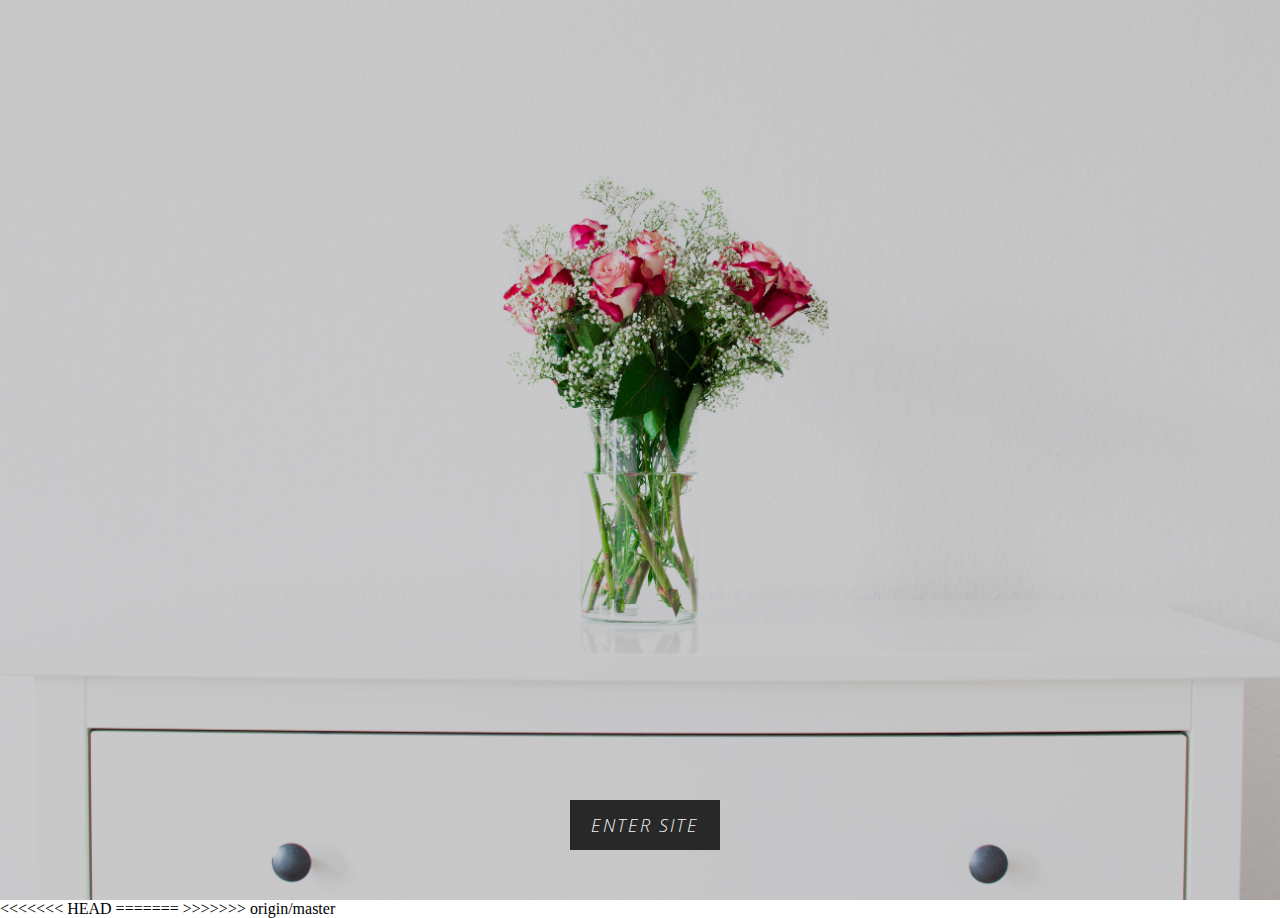
==== index.html @ 5cacbcf0 "initial commit" ====
<html>
	<head>
		<link href='https://fonts.googleapis.com/css?family=Open+Sans:400,400italic,300italic,300,600,600italic,700,700italic' rel='stylesheet' type='text/css'>
		<link href='https://fonts.googleapis.com/css?family=Roboto+Condensed:400,300,300italic,400italic,700,700italic' rel='stylesheet' type='text/css'>
		<link rel="stylesheet" type="text/css" href="assets/css/style.css" />
		<script src="assets/js/jquery-1.9.1.js"></script>
		<script src="assets/js/script.js"></script>
	</head>
	<body>
	<!-- <div id= "navbar">
			<div id= "navbar-items">
				<div id= "about">
					<div id= "about-header">About</div>
				</div>
				<div id= "portfolio">
					<div id= "portfolio-header">Anjalika's Portfolio</div>
				</div>
				<div id= "contact">
					<div id= "contact-header">Contact Me</div>
				</div>
			</div>
		-->
		</div>
		<div id="overlay">
			<!--<div id = "overlay-text">I, <br> A.M.</div>-->
		</div>
		<div id="background">
			<img class="img-scaled-wh" id="background1" src="assets/img/background.jpg" style="opacity: 1">
			<img class="img-scaled-wh" id="background2" src="assets/img/background2.jpg" style="opacity: 0">
			<img class="img-scaled-wh" id="background3" src="assets/img/background3.jpg" style="opacity 0">
		</div>
		<div id= "button"><a href="portfolio.html">ENTER SITE</a></div>
	</body>
<<<<<<< HEAD
</html>
=======
</html>
>>>>>>> origin/master
---- assets/css/style.css ----
body {
	overflow-x: hidden;
	margin: 0;
}

a {
    color: white;
    text-decoration: none;
}

a:hover {
	text-decoration:none; 
	cursor:pointer;  
}

#navbar {
	font-family: 'Open Sans', sans-serif;
	text-transform: uppercase;
	font-size: 16px;
	font-weight: 300;
	letter-spacing: 2px;
	text-align: center;
    z-index: 5;
    top: 0;
    left: 0;
    background: black;
    position: fixed;
    width: 100%;
    height: 50px;
    opacity: 0.8;
}

#navbar-items {
	color: white;
	font-size: 16px;
	font-weight: 300;
	float: left;
	height: 50px;
	width: 100%;

}

#about {
	float: left;
	width: 250px;
	text-align: center;
	line-height: 50px;
	height: 50px;
	padding: 0px 100px 0px 100px;
 }

#about-header {
	width: 80px;
	height: 50px;
	text-align: center;
	line-height: 50px;
	cursor: pointer;
	margin: 0 auto;
	cursor: pointer;
}

#contact {
	float: left;
	width: 200px;
	text-align: center;
	line-height: 50px;
	height: 50px;
	padding: 0px 100px 0px 100px;
}

#contact-header {
	width: 150px;
	height: 50px;
	text-align: center;
	line-height: 50px;
	margin: 0 auto;
	cursor: pointer;
}

#portfolio {
	float: left;
	width: 200px;
	text-align: center;
	line-height: 50px;
	height: 50px;
	padding: 0px 100px 0px 100px;
}

#portfolio-header {
	width: 150px;
	height: 50px;
	text-align: center;
	line-height: 50px;
	margin: 0 auto;
	cursor: pointer;
}

#home {
	float: left;
	width: 200px;
	text-align: center;
	line-height: 50px;
	height: 50px;
	padding: 0px 100px 0px 100px;
}

#home-header {
	width: 150px;
	height: 50px;
	text-align: center;
	line-height: 50px;
	margin: 0 auto;
	cursor: pointer;
}

/*Index Page*/

#background {
	width: 100%;
	height: 100%;
	top: 0px;
	left: 0px;
	z-index: -1;
	position: absolute;
}

#background1 {
	opacity: 0;
	position: absolute;
	z-index: -3;
}

#background2 {
	opacity: 0;
	position: absolute;
	z-index: -2;
}

#background3 {
	opacity: 0;
	position: absolute;
	z-index: -1;
}

.img-scaled-wh {
	width: 100%;
	height: 100%;
	object-fit: cover;
	-webkit-transition: all 0.8s;
	-mozkit-transition: all 0.8s;
	-o-transition: all 0.8s;
} 

#overlay {
	position: relative;
	width: 100%;
	height: 100%;
	background-color: black;
	opacity: 0.2;
	z-index: 6;
}

#overlay-text {
	position: absolute;
	width: 100%;
	height: 100%;
	color: white;
	font-size: 100px;
	line-height: 100px;
	text-align: left;
	left: 20px;
	font-weight: bold;
	font-family: 'Roboto Condensed', sans-serif;
	z-index: 2;
}

#button {
	height: 40px;
	width: 140px;
	padding: 5px;
	background-color: black;
	opacity: 0.8;
	color: white;
	left: calc(50% - 70px);
	bottom: 50px;
	position: fixed;
	z-index: 10;
	text-transform: uppercase;
	font-family: 'Open Sans';
	font-size: 18px;
	font-weight: 300;
	font-style: italic;
	letter-spacing: 2px;
	text-align: center;
	line-height: 40px;
	cursor: pointer;
}

#button:hover {
  opacity: 0.5;
  transition: all 0.5s;
  -webkit-transition: 0.5s;
  -moz-transition: 0.5s;
  -o-transition: 0.5s;
}

/*About Me Page*/
.section {
	width: 100%;
	margin: 0 auto;
	height: 100%;
	z-index: 2;
	position: relative;
	font-family: 'Open Sans';
	top: 50px;
	left: 0px;
}

.background-image {
	width: 100%;
	height: 100%;
	z-index: -5;
	opacity: 0.3;
}

.textbox-right {
	width: 700px;
	position: absolute;
	z-index: 2;
	left: 450px;
	top: 200px;
	text-align: left;
	padding: 20px;
	opacity: 1;
	line-height: 30px;
}

.textbox-left {
	width: 700px;
	position: absolute;
	z-index: 2;
	right: 450px;
	top: 200px;
	text-align: left;
	padding: 20px;
	opacity: 1;
	line-height: 30px;
}

.photo-left {
	width: 300px;
	height: 300px;
	position: absolute;
	z-index: 2;
	top: 150px;
	left: 75px;
	bottom: 50px;
}

.photo-right {
	width: 300px;
	height: 300px;
	background-color: black;
	position: absolute;
	z-index: 2;
	top: 150px;
	bottom: 50px;
	right: 75px;
}

#name-section {
	background-color: white;
}

#name-text {
	position: absolute;
	left: 470px;
	top: 160px;
	z-index: 2;
	font-size: 30px;
	font-weight: 300;
	opacity: 1;
	line-height: 30px;
}

#interests-section {
	background-color: white;
}

#interests-text {
	position: absolute;
	left: 180px;
	top: 160px;
	z-index: 2;
	font-size: 30px;
	font-weight: 300;
	opacity: 1;
	line-height: 30px;
}

#contact-section-section {
	background-color: #D3F7C6;
}

#contact-section-text {
	position: absolute;
	left: 178px;
	top: 160px;
	z-index: 2;
	font-size: 30px;
	font-weight: 300;
	opacity: 1;
	line-height: 30px;
	text-align: center;
	margin: 0 auto;
}

/*Portfolio Page*/

#portfolio-wrapper {
	width: 2700px;
	top: 50px;
	height: calc(100% - 50px);
	margin: 0 auto;
	position: relative;
}

#portfolio-container-1 {
	width: 1230px;
	height: 590px;
	position: relative;
	margin: 0;
	left: 60px;
	bottom: 0px;
	float: left;
}

#portfolio-container-2 {
	width: 1230px;
	height: 590px;
	position: relative;
	margin: 0;
	left: 60px;
	bottom: 0px;
	float: right;
}

#arrow-left {
	width: auto;
	height: 80px;
	position: fixed;
	left: 10px;
	bottom: calc(50% - 50px);
	cursor: pointer;
	opacity: 0.7;
	z-index: 5;
}

#arrow-right {
	width: auto;
	height: 80px;
	position: fixed;
	right: 10px;
	bottom: calc(50% - 50px);
	cursor: pointer;
	opacity: 0.7;
	z-index: 5;
}

#arrow-right:hover {
  opacity: 1.0;
  transition: all 0.5s;
  -webkit-transition: 0.5s;
  -moz-transition: 0.5s;
  -o-transition: 0.5s;
}

.portfolio-item {
	width: 325px;
	height: 275px;
	background-color: white;
	float: left;
	margin: 10px 42.5px 10px 42.5px;
	font-family: "Open-Sans" sans-serif;
	/*how to center them*/
}

.item-photo {
	width: 325px;
	height: 230px;
	background-color: black;
	top: calc(50% - 175px);
	overflow: hidden;
	cursor: pointer;
	opacity: 1;
}

.item-photo:hover {
	opacity: 0.7;
	transition: 0.5s;
	-webkit-transition: 0.5s;
	-moz-transition: 0.5s;
	-o-transition: 0.5s;
}

.header {
	width: 325px;
	height: 25px;
	font-size: 18px;
	font-weight: 300;
	letter-spacing: 2px;
	line-height: 25px;
	font-family: "Roboto Condensed", sans-serif;
	text-transform: uppercase;
	cursor: pointer;
}

.tags {
	width: 325px;
	height: 20px;
	font-style: italic;
	font-size: 14px;
	font-family: "Roboto Condensed", sans-serif;
	font-weight: 300;
	cursor: pointer;
}

/* jQuery Manipulation Classes */

.arrow-right-active {
	-webkit-transform: translateX(-1350px);
	-moz-transform: translateX(-1350px);
	transform: translateX(-1350px);
}

.arrow-left-active {
	-webkit-transform: translateX(1350px);
	-moz-transform: translateX(1350px);
	transform: translateX(1350px);
}
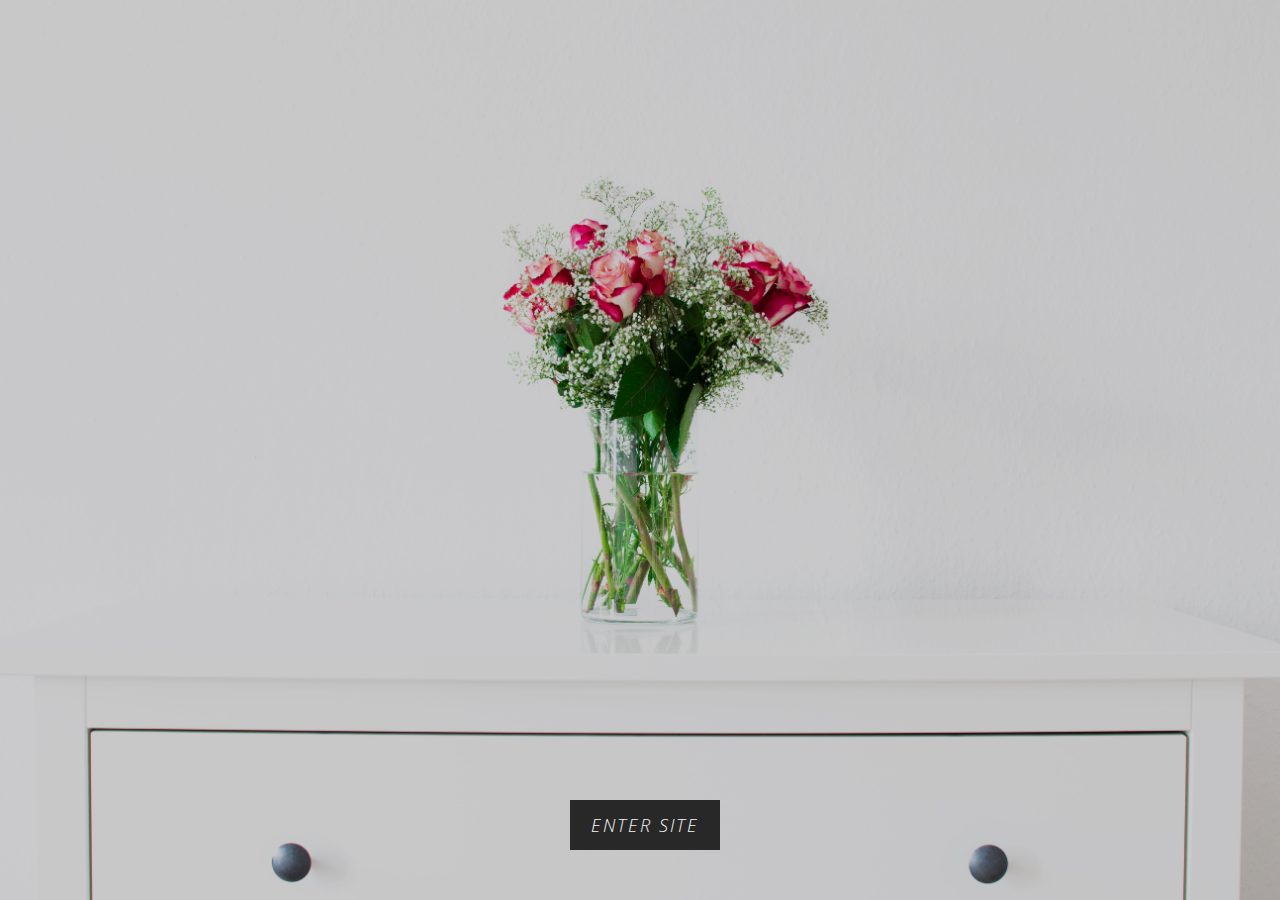
==== commit 5ddf1156: "slideshow" ====
--- a/index.html
+++ b/index.html
@@ -7,20 +7,7 @@
 		<script src="assets/js/script.js"></script>
 	</head>
 	<body>
-	<!-- <div id= "navbar">
-			<div id= "navbar-items">
-				<div id= "about">
-					<div id= "about-header">About</div>
-				</div>
-				<div id= "portfolio">
-					<div id= "portfolio-header">Anjalika's Portfolio</div>
-				</div>
-				<div id= "contact">
-					<div id= "contact-header">Contact Me</div>
-				</div>
-			</div>
-		-->
-		</div>
+
 		<div id="overlay">
 			<!--<div id = "overlay-text">I, <br> A.M.</div>-->
 		</div>
@@ -31,8 +18,4 @@
 		</div>
 		<div id= "button"><a href="portfolio.html">ENTER SITE</a></div>
 	</body>
-<<<<<<< HEAD
 </html>
-=======
-</html>
->>>>>>> origin/master
